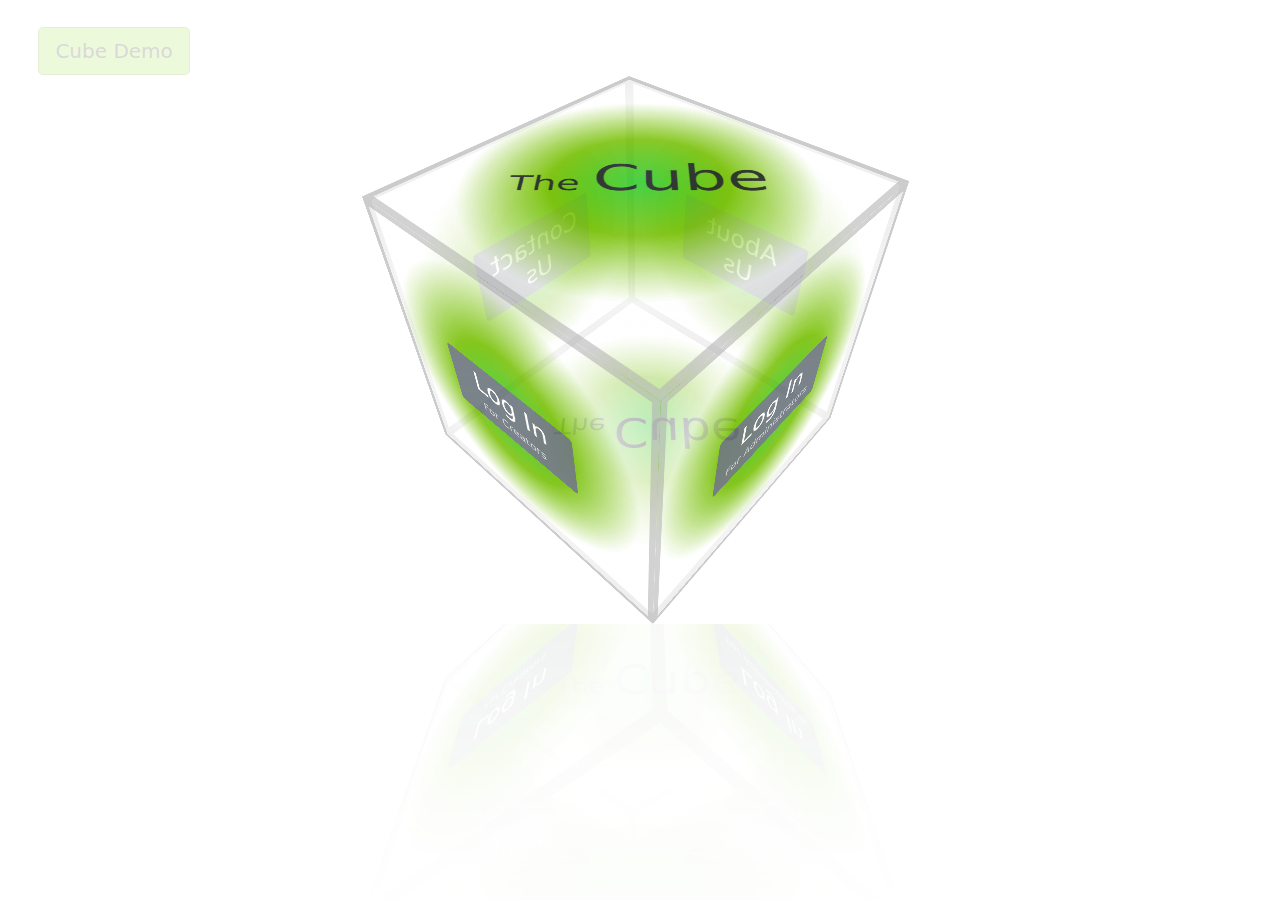
==== index.html @ 45947280 "Initial commit" ====
<!DOCTYPE html>
<html lang="en">
<head>
    <meta charset="UTF-8">
    <title>The Cube</title>
    <link rel="stylesheet" href="cube/cube_style.css">
    <link rel="stylesheet" href="bootstrap/css/bootstrap.css">
    <link rel="stylesheet" href="style/style.css">
</head>
<body>
    <a class="position-absolute btn btn-lg btn-labs" id="demoBtn" href="cubeDemo.html">Cube Demo</a>
    <div id="wrapper">
        <div class="viewport">
            <div class="cube">
                <div class="side">
                    <div class="cube-image active">
                        <span class="display-6 text-dark">The</span>
                        <span class="display-2 text-dark">Cube</span>
                    </div>
                </div>
                <div class="side">
                    <div class="cube-image">
                        <a class="btn btn-secondary btn-lg display-6 w-50 vh-25" href="aboutUs.html" id="aboutUs"><span class="display-6">About Us</span></a>
                    </div>
                </div>
                <div class="side">
                    <div class="cube-image">
                        <a class="btn btn-secondary btn-lg display-6 w-50 vh-25" href="loginAdmin.html" id="loginAdmin"><span class="display-6">Log In</span><br/><small class="text-opacity-75 text-light">For Administrators</small></a>
                    </div>
                </div>
                <div class="side">
                    <div class="cube-image">
                        <a class="btn btn-secondary btn-lg display-6 w-50 vh-25" href="loginCreator.html" id="loginCreator"><span class="display-6">Log In</span><br/><small class="text-opacity-75 text-light">For Creators</small></a>
                    </div>
                </div>
                <div class="side">
                    <div class="cube-image">
                        <a class="btn btn-secondary btn-lg display-6 w-50 vh-25" href="contactUs.html" id="contactUs"><span class="display-6">Contact Us</span></a>
                    </div>
                </div>
                <div class="side">
                    <div class="cube-image active">
                        <span class="display-6 text-dark">The</span>
                        <span class="display-2 text-dark">Cube</span>
                    </div>
                </div>
            </div>
        </div>
    </div>
    <script src="cube/cube_script.js"></script>
    <script src="bootstrap/js/bootstrap.js"></script>
</body>
</html>
---- cube/cube_style.css ----
*, *:before, *:after {
    -moz-box-sizing: border-box;
    -webkit-box-sizing: border-box;
    box-sizing: border-box; }

#wrapper {
    padding-top: 10%; }

.viewport {
    -webkit-perspective: 800px;
    -moz-perspective: 800px;
    -ms-perspective: 800px;
    -o-perspective: 800px;
    perspective: 800px;
    -webkit-perspective-origin: 50% 200px;
    -moz-perspective-origin: 50% 200px;
    -ms-perspective-origin: 50% 200px;
    -o-perspective-origin: 50% 200px;
    perspective-origin: 50% 200px;
    -webkit-transform: scale(0.8, 0.8);
    -moz-transform: scale(0.8, 0.8);
    -ms-transform: scale(0.8, 0.8);
    -o-transform: scale(0.8, 0.8);
    transform: scale(0.8, 0.8);
    -webkit-box-reflect: below 170px -webkit-gradient(linear, left top, left bottom, from(transparent), color-stop(0%, transparent), to(rgba(250, 250, 250, 0.1))); }

.cube {
    position: relative;
    margin: 0 auto;
    height: 400px;
    width: 400px;
    -webkit-transform-style: preserve-3d;
    -moz-transform-style: preserve-3d;
    -ms-transform-style: preserve-3d;
    -o-transform-style: preserve-3d;
    transform-style: preserve-3d;
    -webkit-transform: rotateX(136deg) rotateY(1122deg);
    -moz-transform: rotateX(136deg) rotateY(1122deg);
    -ms-transform: rotateX(136deg) rotateY(1122deg);
    -o-transform: rotateX(136deg) rotateY(1122deg);
    transform: rotateX(136deg) rotateY(1122deg); }

.cube > div {
    overflow: hidden;
    position: absolute;
    opacity: 0.9;
    height: 400px;
    width: 400px;
    background: radial-gradient(limegreen, #7cc20e, rgba(255,255,255,0.85), rgba(255,255,255,0.65));
    background-size: 400px 400px;
    border: rgba(192,192,192,0.8) solid 0.5rem;
    -webkit-touch-callout: none;
    -moz-touch-callout: none;
    -ms-touch-callout: none;
    -o-touch-callout: none;
    touch-callout: none;
    -webkit-user-select: none;
    -moz-user-select: none;
    -ms-user-select: none;
    -o-user-select: none;
    user-select: none; }

.cube > div > div.cube-image {
    width: 400px;
    height: 400px;
    -webkit-transform: rotate(180deg);
    -moz-transform: rotate(180deg);
    -ms-transform: rotate(180deg);
    -o-transform: rotate(180deg);
    transform: rotate(180deg);
    line-height: 400px;
    font-size: 40px;
    text-align: center;
    color: darkgray;
    -webkit-transition: color 600ms;
    -moz-transition: color 600ms;
    -ms-transition: color 600ms;
    -o-transition: color 600ms;
    transition: color 600ms; }
.cube > div > div.cube-image.active {
    color: yellow;
}

.cube > div:hover {
    cursor: pointer; }

.cube > div:active {
    cursor: pointer; }

.cube > div:first-child {
    -webkit-transform: rotateX(90deg) translateZ(200px);
    -moz-transform: rotateX(90deg) translateZ(200px);
    -ms-transform: rotateX(90deg) translateZ(200px);
    -o-transform: rotateX(90deg) translateZ(200px);
    transform: rotateX(90deg) translateZ(200px);
    outline: 1px solid transparent; }

.cube > div:nth-child(2) {
    -webkit-transform: translateZ(200px);
    -moz-transform: translateZ(200px);
    -ms-transform: translateZ(200px);
    -o-transform: translateZ(200px);
    transform: translateZ(200px);
    outline: 1px solid transparent; }

.cube > div:nth-child(3) {
    -webkit-transform: rotateY(90deg) translateZ(200px);
    -moz-transform: rotateY(90deg) translateZ(200px);
    -ms-transform: rotateY(90deg) translateZ(200px);
    -o-transform: rotateY(90deg) translateZ(200px);
    transform: rotateY(90deg) translateZ(200px);
    outline: 1px solid transparent; }

.cube > div:nth-child(4) {
    -webkit-transform: rotateY(180deg) translateZ(200px);
    -moz-transform: rotateY(180deg) translateZ(200px);
    -ms-transform: rotateY(180deg) translateZ(200px);
    -o-transform: rotateY(180deg) translateZ(200px);
    transform: rotateY(180deg) translateZ(200px);
    outline: 1px solid transparent; }

.cube > div:nth-child(5) {
    -webkit-transform: rotateY(-90deg) translateZ(200px);
    -moz-transform: rotateY(-90deg) translateZ(200px);
    -ms-transform: rotateY(-90deg) translateZ(200px);
    -o-transform: rotateY(-90deg) translateZ(200px);
    transform: rotateY(-90deg) translateZ(200px);
    outline: 1px solid transparent; }

.cube > div:nth-child(6) {
    -webkit-transform: rotateX(-90deg) rotate(180deg) translateZ(200px);
    -moz-transform: rotateX(-90deg) rotate(180deg) translateZ(200px);
    -ms-transform: rotateX(-90deg) rotate(180deg) translateZ(200px);
    -o-transform: rotateX(-90deg) rotate(180deg) translateZ(200px);
    transform: rotateX(-90deg) rotate(180deg) translateZ(200px);
    outline: 1px solid transparent; }

object {
    opacity: 0.5; }

object:hover {
    opacity: 1; }

@media (max-width: 640px) {
    .viewport {
        -webkit-transform: scale(0.6, 0.6);
        -moz-transform: scale(0.6, 0.6);
        -ms-transform: scale(0.6, 0.6);
        -o-transform: scale(0.6, 0.6);
        transform: scale(0.6, 0.6); } }


#aboutUs, #loginAdmin, #loginCreator{
    opacity: 1;
}
---- style/style.css ----
.text-labs{
    color: #8fe10f;
}

.text-darklabs{
    color: #89d70b;
}

.shadow-labs{
    box-shadow: rgba(67, 110, 0, 0.5) 0 0 3rem;
}

.shadow-labs-sm{
    box-shadow: rgba(125, 192, 22, 0.5) 0 0 1rem;
}

.btn-labs{
    transition: 200ms;
    opacity: 0.6 !important;
    color: white;
    background-color: #8edc13;
    border-color: #5b9300;
}

.btn-labs:hover{
    color: white;
    opacity: 1 !important;
}

.btn-darklabs{
    transition: 200ms;
    opacity: 0.9 !important;
    color: white;
    background-color: #8fde19;
    border-color: #4d7c00;
}

.btn-darklabs:hover{
    color: white;
    opacity: 1 !important;
}

.form-control:focus{
    border-color: rgba(125, 192, 22, 1);
    box-shadow: #8fe10f 0rem 0rem 0.6rem !important;
}

.bg-labs{
    background-color: #8fe10f;
}

.border-labs{
    border-color: #8fe10f !important;
}

.content {
    position: absolute;
    left: 50%;
    top: 50%;
    -webkit-transform: translate(-50%, -50%);
    transform: translate(-50%, -50%);
}

.demo-side {
    top: 20%;
    position: relative;
    -webkit-transform: translate(0%, -50%);
    transform: translate(0%, -50%);
}

.display-8{
    font-size: calc(1rem + 1.05vw);
    font-weight: 275;
    line-height: 1.2;
}

.display-10{
    font-size: calc(0.8rem + 0.9vw);
    font-weight: 275;
    line-height: 1.1;
}

.display-11{
    font-size: calc(0.7rem + 0.8vw);
    font-weight: 275;
    line-height: 0.9;
}

.text-right{
    text-align: right;
}

.click-this{
    transition: 200ms;
}

.click-this:hover{
    color: #436e00;
}

.form-control{
    font-size: calc(0.6rem + 0.7vw);
    font-weight: 275;
}

.bg-opacity-5{
    --bs-bg-opacity: 0.05;
}

.list-group-item-labs{
    transition: 250ms;
    opacity: 0.7;
    color: black;
    background-color: rgba(143, 225, 15, 0.35);
}

.list-group-item-labs:hover{
    opacity: 1;
    background-color: rgba(149, 255, 0, 0.62);
}

.list-group-item-labs-light{
    transition: 250ms;
    opacity: 0.7;
    color: #72ab1d;
    box-shadow: rgba(0,0,0,0.5) 0 0 0.8rem;
    background-color: rgba(161, 255, 19, 0.18);
}

.list-group-item-labs-light:hover{
    color: black;
    opacity: 1;
    background-color: rgba(161, 255, 19, 0.29);
}

.text-justify{
    text-align: justify;
}

#demoBtn{
    transition: 300ms;
    top: 3%;
    left: 3%;
    opacity: 0.15 !important;
    color: black !important;
}

#demoBtn:hover{
    opacity: 0.7 !important;
}

.w-40{
    width: 40%;
}
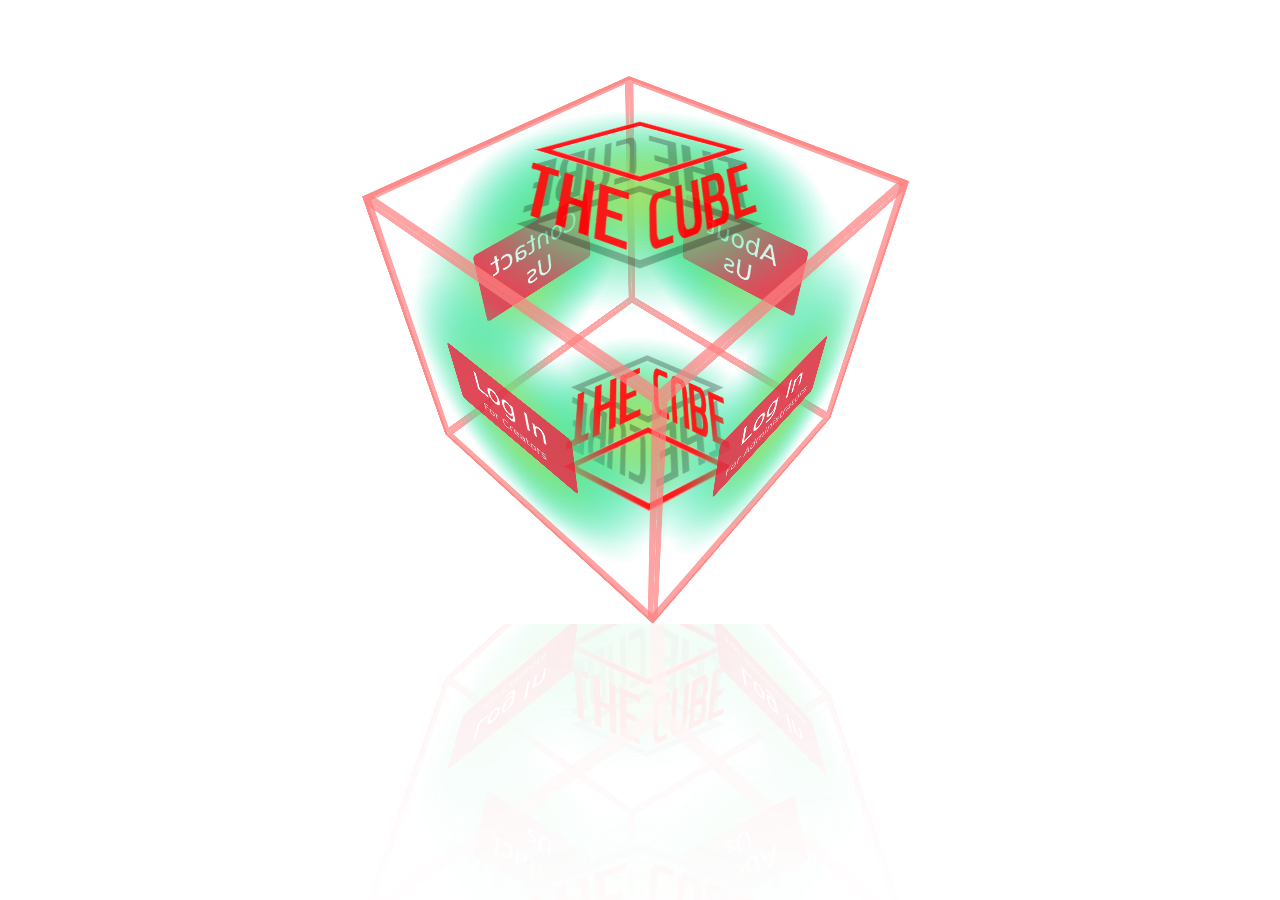
==== commit ec1c881e: "Added Admin Page" ====
--- a/index.html
+++ b/index.html
@@ -8,40 +8,38 @@
     <link rel="stylesheet" href="style/style.css">
 </head>
 <body>
-    <a class="position-absolute btn btn-lg btn-labs" id="demoBtn" href="cubeDemo.html">Cube Demo</a>
+    <a class="position-absolute btn btn-lg btn-labs d-none" id="demoBtn" href="cubeDemo.html">Cube Demo</a>
     <div id="wrapper">
         <div class="viewport">
             <div class="cube">
                 <div class="side">
                     <div class="cube-image active">
-                        <span class="display-6 text-dark">The</span>
-                        <span class="display-2 text-dark">Cube</span>
+                        <img src="cube/logo.png" width="300" height="300">
                     </div>
                 </div>
                 <div class="side">
                     <div class="cube-image">
-                        <a class="btn btn-secondary btn-lg display-6 w-50 vh-25" href="aboutUs.html" id="aboutUs"><span class="display-6">About Us</span></a>
+                        <a class="btn btn-danger btn-lg display-6 w-50 vh-25" href="aboutUs.html" id="aboutUs"><span class="display-6">About<br/>Us</span></a>
                     </div>
                 </div>
                 <div class="side">
                     <div class="cube-image">
-                        <a class="btn btn-secondary btn-lg display-6 w-50 vh-25" href="loginAdmin.html" id="loginAdmin"><span class="display-6">Log In</span><br/><small class="text-opacity-75 text-light">For Administrators</small></a>
+                        <a class="btn btn-danger btn-lg display-6 w-50 vh-25" href="loginAdmin.html" id="loginAdmin"><span class="display-6">Log In</span><br/><small class="text-opacity-75 text-light">For Administrators</small></a>
                     </div>
                 </div>
                 <div class="side">
                     <div class="cube-image">
-                        <a class="btn btn-secondary btn-lg display-6 w-50 vh-25" href="loginCreator.html" id="loginCreator"><span class="display-6">Log In</span><br/><small class="text-opacity-75 text-light">For Creators</small></a>
+                        <a class="btn btn-danger btn-lg display-6 w-50 vh-25" href="loginCreator.html" id="loginCreator"><span class="display-6">Log In</span><br/><small class="text-opacity-75 text-light">For Creators</small></a>
                     </div>
                 </div>
                 <div class="side">
                     <div class="cube-image">
-                        <a class="btn btn-secondary btn-lg display-6 w-50 vh-25" href="contactUs.html" id="contactUs"><span class="display-6">Contact Us</span></a>
+                        <a class="btn btn-danger btn-lg display-6 w-50 vh-25" href="contactUs.html" id="contactUs"><span class="display-6">Contact Us</span></a>
                     </div>
                 </div>
                 <div class="side">
-                    <div class="cube-image active">
-                        <span class="display-6 text-dark">The</span>
-                        <span class="display-2 text-dark">Cube</span>
+                    <div class="cube-image">
+                        <img src="cube/logo.png" width="300" height="300">
                     </div>
                 </div>
             </div>
--- a/cube/cube_style.css
+++ b/cube/cube_style.css
@@ -46,9 +46,9 @@
     opacity: 0.9;
     height: 400px;
     width: 400px;
-    background: radial-gradient(limegreen, #7cc20e, rgba(255,255,255,0.85), rgba(255,255,255,0.65));
-    background-size: 400px 400px;
-    border: rgba(192,192,192,0.8) solid 0.5rem;
+    background-image: url('cube.png');
+    background-size: 375px 375px;
+    border: rgba(255,128,128,0.8) solid 0.5rem;
     -webkit-touch-callout: none;
     -moz-touch-callout: none;
     -ms-touch-callout: none;
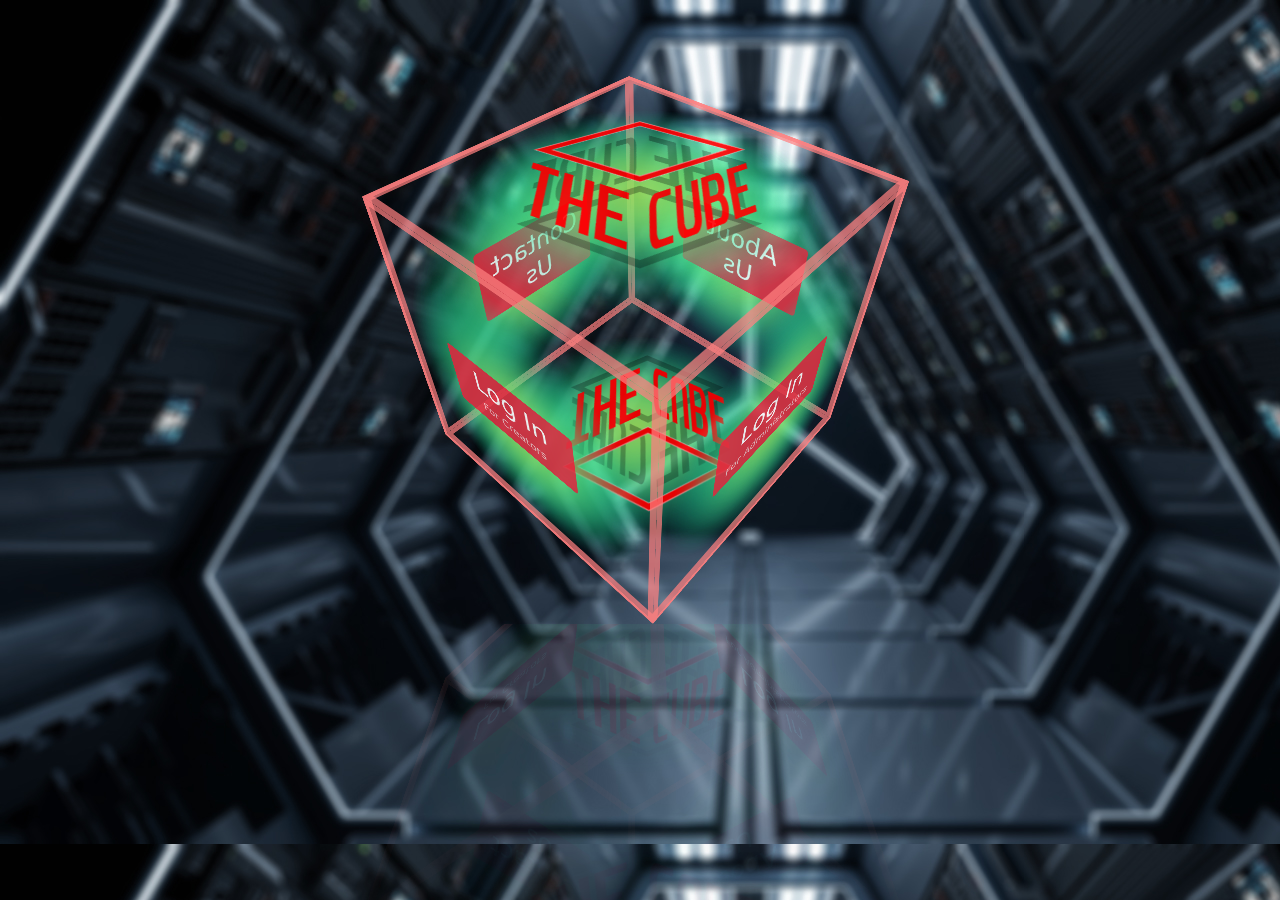
==== commit af4d3db5: "Added background for default cube page" ====
--- a/index.html
+++ b/index.html
@@ -7,7 +7,7 @@
     <link rel="stylesheet" href="bootstrap/css/bootstrap.css">
     <link rel="stylesheet" href="style/style.css">
 </head>
-<body>
+<body style="background-image: url('cube/background.jpg')">
     <a class="position-absolute btn btn-lg btn-labs d-none" id="demoBtn" href="cubeDemo.html">Cube Demo</a>
     <div id="wrapper">
         <div class="viewport">
--- a/style/style.css
+++ b/style/style.css
@@ -19,7 +19,7 @@
     opacity: 0.6 !important;
     color: white;
     background-color: #8edc13;
-    border-color: #5b9300;
+    border-color: #7ecb04;
 }
 
 .btn-labs:hover{
@@ -32,7 +32,20 @@
     opacity: 0.9 !important;
     color: white;
     background-color: #8fde19;
-    border-color: #4d7c00;
+    border-color: #72b605;
+}
+
+.btn-delete{
+    transition: 200ms;
+    opacity: 0.9 !important;
+    color: white;
+    background-color: #ff5062;
+    border-color: #ff005f;
+}
+
+.btn-delete:hover{
+    color: white;
+    opacity: 1 !important;
 }
 
 .btn-darklabs:hover{
@@ -47,6 +60,11 @@
 
 .bg-labs{
     background-color: #8fe10f;
+}
+
+
+.bg-darklabs{
+    background-color: #85d00b;
 }
 
 .border-labs{
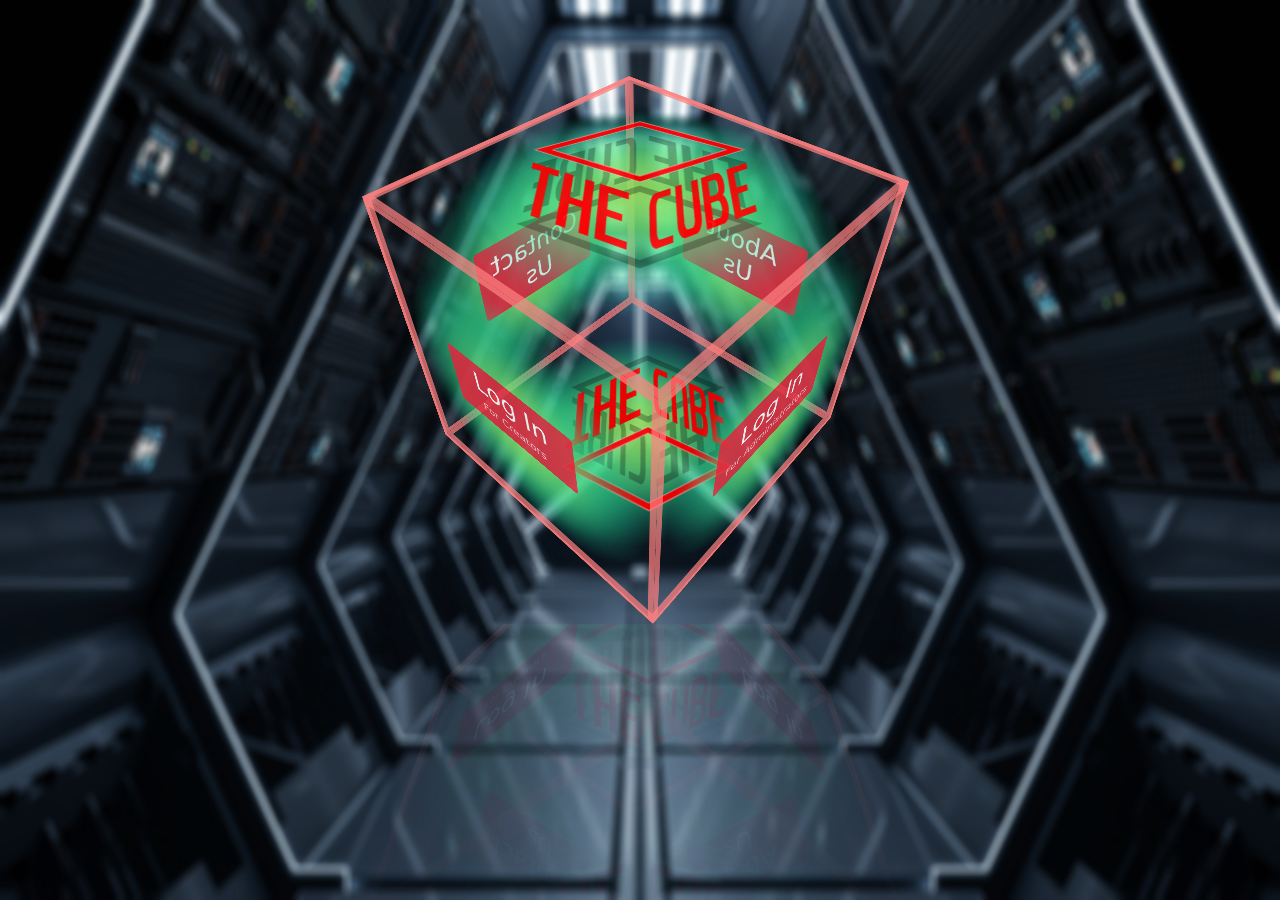
==== commit f960ce51: "Fixed background to be responsive on mobile as well as different sized screens" ====
--- a/index.html
+++ b/index.html
@@ -2,12 +2,13 @@
 <html lang="en">
 <head>
     <meta charset="UTF-8">
+    <meta name="viewport" content="width=device-width, initial-scale=1.0">
     <title>The Cube</title>
     <link rel="stylesheet" href="cube/cube_style.css">
     <link rel="stylesheet" href="bootstrap/css/bootstrap.css">
     <link rel="stylesheet" href="style/style.css">
 </head>
-<body style="background-image: url('cube/background.jpg')">
+<body id="body">
     <a class="position-absolute btn btn-lg btn-labs d-none" id="demoBtn" href="cubeDemo.html">Cube Demo</a>
     <div id="wrapper">
         <div class="viewport">
--- a/style/style.css
+++ b/style/style.css
@@ -1,3 +1,22 @@
+@media only screen and (max-width: 620px){
+    #body{
+        background-image: url('/cube/background-mobile.jpg') !important;
+        background-size: 100% 100%;
+        background-position: center;
+        background-repeat: no-repeat;
+    }
+}
+
+
+#body{
+    background-image: url('/cube/background.jpg');
+    min-height: 100vh;
+    background-repeat: no-repeat;
+    background-size: 100% 100%;
+    background-position: center;
+}
+
+
 .text-labs{
     color: #8fe10f;
 }
@@ -34,6 +53,7 @@
     background-color: #8fde19;
     border-color: #72b605;
 }
+
 
 .btn-delete{
     transition: 200ms;
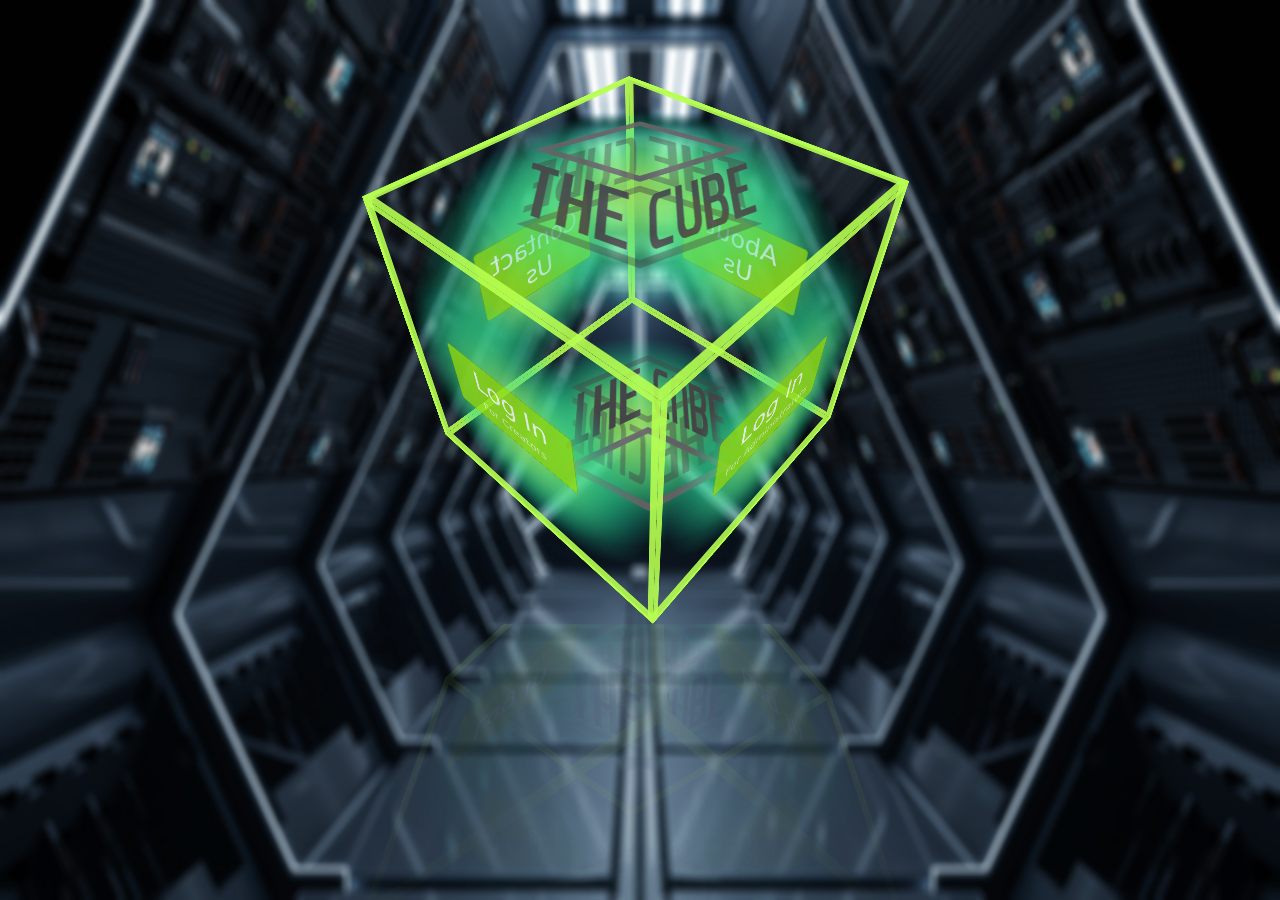
==== commit e0d96922: "Darkened logo to fit the IT Labs theme" ====
--- a/index.html
+++ b/index.html
@@ -20,22 +20,22 @@
                 </div>
                 <div class="side">
                     <div class="cube-image">
-                        <a class="btn btn-danger btn-lg display-6 w-50 vh-25" href="aboutUs.html" id="aboutUs"><span class="display-6">About<br/>Us</span></a>
+                        <a class="btn btn-darklabs btn-lg display-6 w-50 vh-25" href="aboutUs.html" id="aboutUs"><span class="display-6">About<br/>Us</span></a>
                     </div>
                 </div>
                 <div class="side">
                     <div class="cube-image">
-                        <a class="btn btn-danger btn-lg display-6 w-50 vh-25" href="loginAdmin.html" id="loginAdmin"><span class="display-6">Log In</span><br/><small class="text-opacity-75 text-light">For Administrators</small></a>
+                        <a class="btn btn-darklabs btn-lg display-6 w-50 vh-25" href="loginAdmin.html" id="loginAdmin"><span class="display-6">Log In</span><br/><small class="text-opacity-75 text-light">For Administrators</small></a>
                     </div>
                 </div>
                 <div class="side">
                     <div class="cube-image">
-                        <a class="btn btn-danger btn-lg display-6 w-50 vh-25" href="loginCreator.html" id="loginCreator"><span class="display-6">Log In</span><br/><small class="text-opacity-75 text-light">For Creators</small></a>
+                        <a class="btn btn-darklabs btn-lg display-6 w-50 vh-25" href="loginCreator.html" id="loginCreator"><span class="display-6">Log In</span><br/><small class="text-opacity-75 text-light">For Creators</small></a>
                     </div>
                 </div>
                 <div class="side">
                     <div class="cube-image">
-                        <a class="btn btn-danger btn-lg display-6 w-50 vh-25" href="contactUs.html" id="contactUs"><span class="display-6">Contact Us</span></a>
+                        <a class="btn btn-darklabs btn-lg display-6 w-50 vh-25" href="contactUs.html" id="contactUs"><span class="display-6">Contact Us</span></a>
                     </div>
                 </div>
                 <div class="side">
--- a/cube/cube_style.css
+++ b/cube/cube_style.css
@@ -48,7 +48,7 @@
     width: 400px;
     background-image: url('cube.png');
     background-size: 375px 375px;
-    border: rgba(255,128,128,0.8) solid 0.5rem;
+    border: rgb(183, 255, 80) solid 0.5rem;
     -webkit-touch-callout: none;
     -moz-touch-callout: none;
     -ms-touch-callout: none;
